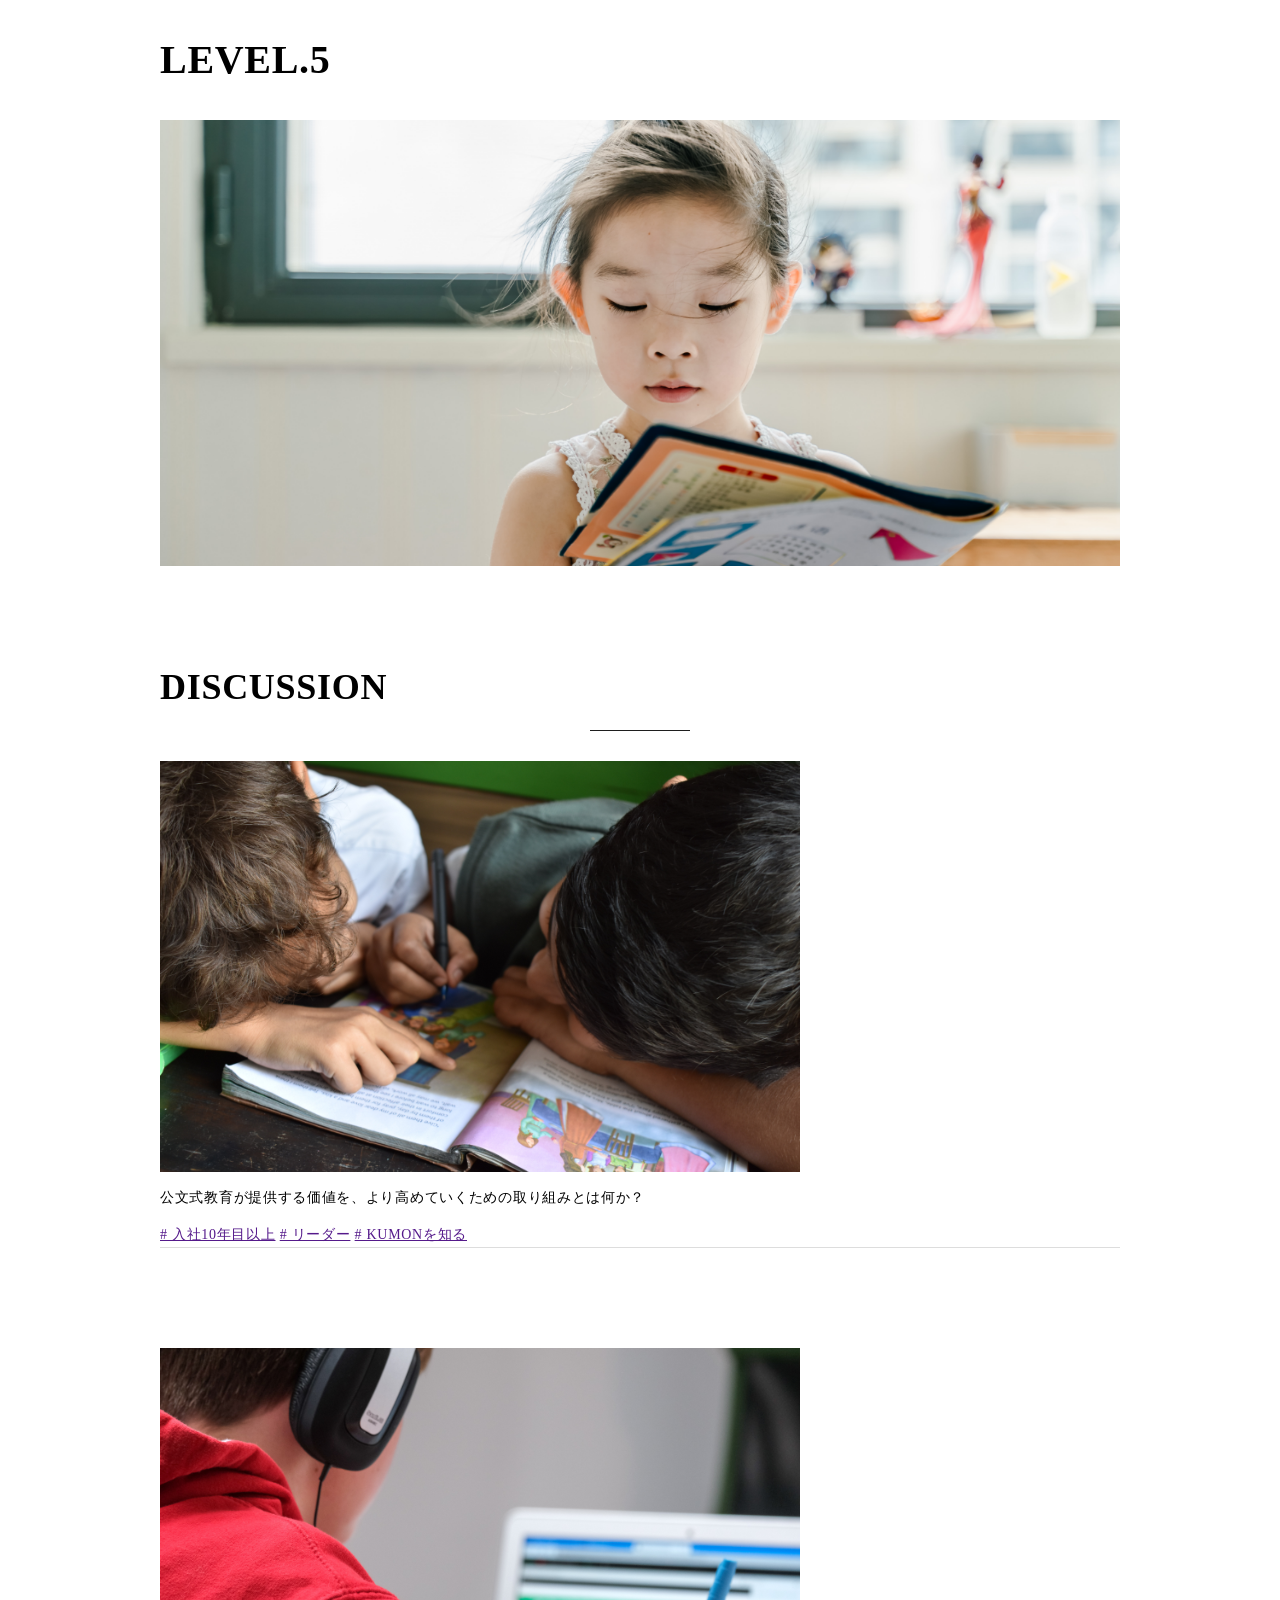
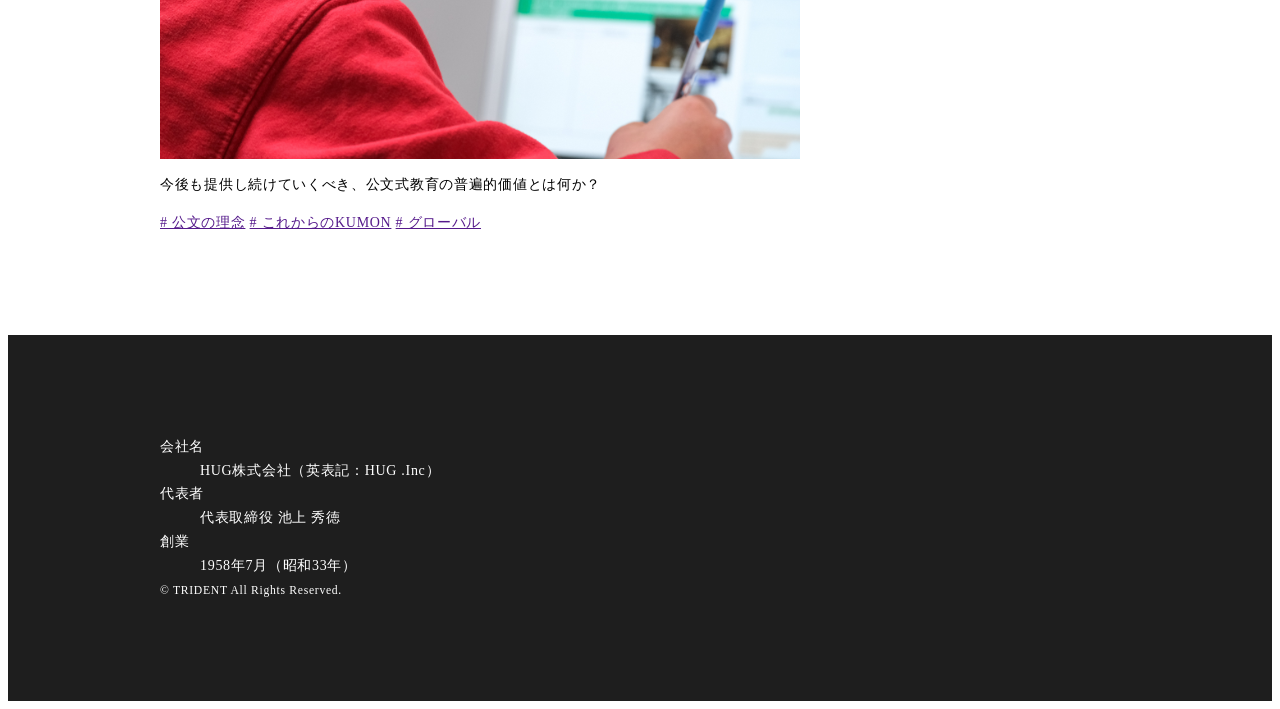
==== 01-practice/index.html @ ef0653b8 "最初のコミット" ====
<!DOCTYPE html>
<html lang="ja">

<head>
    <meta charset="UTF-8">
    <meta name="viewport" content="width=device-width, initial-scale=1.0">
    <title>LEVEL.5</title>
    <link rel="stylesheet" href="./style.css">
</head>

<body>
    <header>
        <div class="inner">
            <h1>LEVEL.5</h1>
            <img src="./images/bg_main.png" alt="">
        </div>

    </header>

    <main>
        <div class="inner">
            <section class="discussion">
                <h2>DISCUSSION</h2>
                <article class="first-class">
                    <img src="./images/pic_discussion01.png" alt="">
                    <p>公文式教育が提供する価値を、より高めていくための取り組みとは何か？</p>
                    <a href=""># 入社10年目以上</a>
                    <a href=""># リーダー</a>
                    <a href=""># KUMONを知る</a>
                </article>
                <article>
                    <img src="./images/pic_discussion02.png" alt="">
                    <p>今後も提供し続けていくべき、公文式教育の普遍的価値とは何か？</p>
                    <a href=""># 公文の理念</a>
                    <a href=""># これからのKUMON</a>
                    <a href=""># グローバル</a>
                </article>
            </section>
        </div>
    </main>

    <footer>
        <div class="info">
            <div class="inner">
                <dt>会社名</dt>
                <dd>HUG株式会社（英表記：HUG .Inc）</dd>
                <dt>代表者</dt>
                <dd>代表取締役 池上 秀徳</dd>
                <dt>創業</dt>
                <dd>1958年7月（昭和33年）</dd>
            </div>
        </div>

        <div class="inner">
            <small>© TRIDENT All Rights Reserved.</small>
        </div>
    </footer>

</body>

</html>
---- 01-practice/style.css ----
@charset "utf-8";

body {
    color: #000000;
    background-color: #FFFFFF;
    font-size: 14px;
    letter-spacing: 0.05em;
    line-height: 1.7;
    font-family: "Times New Roman", "YuMincho", "Hiragino Mincho ProN", "Yu Mincho", "MS PMincho", serif;
}

img {
    max-width: 100%;
    height: auto;
    vertical-align: middle;
}

.inner {
    width: 86%;
    max-width: 960px;
    margin-left: auto;
    margin-right: auto;
}

h1 {
    margin: 40px 0;
    line-height: 1;
    font-size: 40px;
    font-weight: bold;
}

h2 {
    font-size: 36px;
    line-height: 1.2;
}

h2::after {
    content: "";
    display: block;
    width: 100px;
    margin: 20px auto 0;
    border-top: 1px solid #1E1E1E;
}

header {
    margin-bottom: 100px;
}

article {
    margin-bottom: 100px;
}

article.first-class {
    border-bottom: 1px solid #DDDDDD;

}

footer {
    padding: 100px 0;
    color: #FFFFFF;
    background-color: #1E1E1E;
}


@media (width<640px) {}
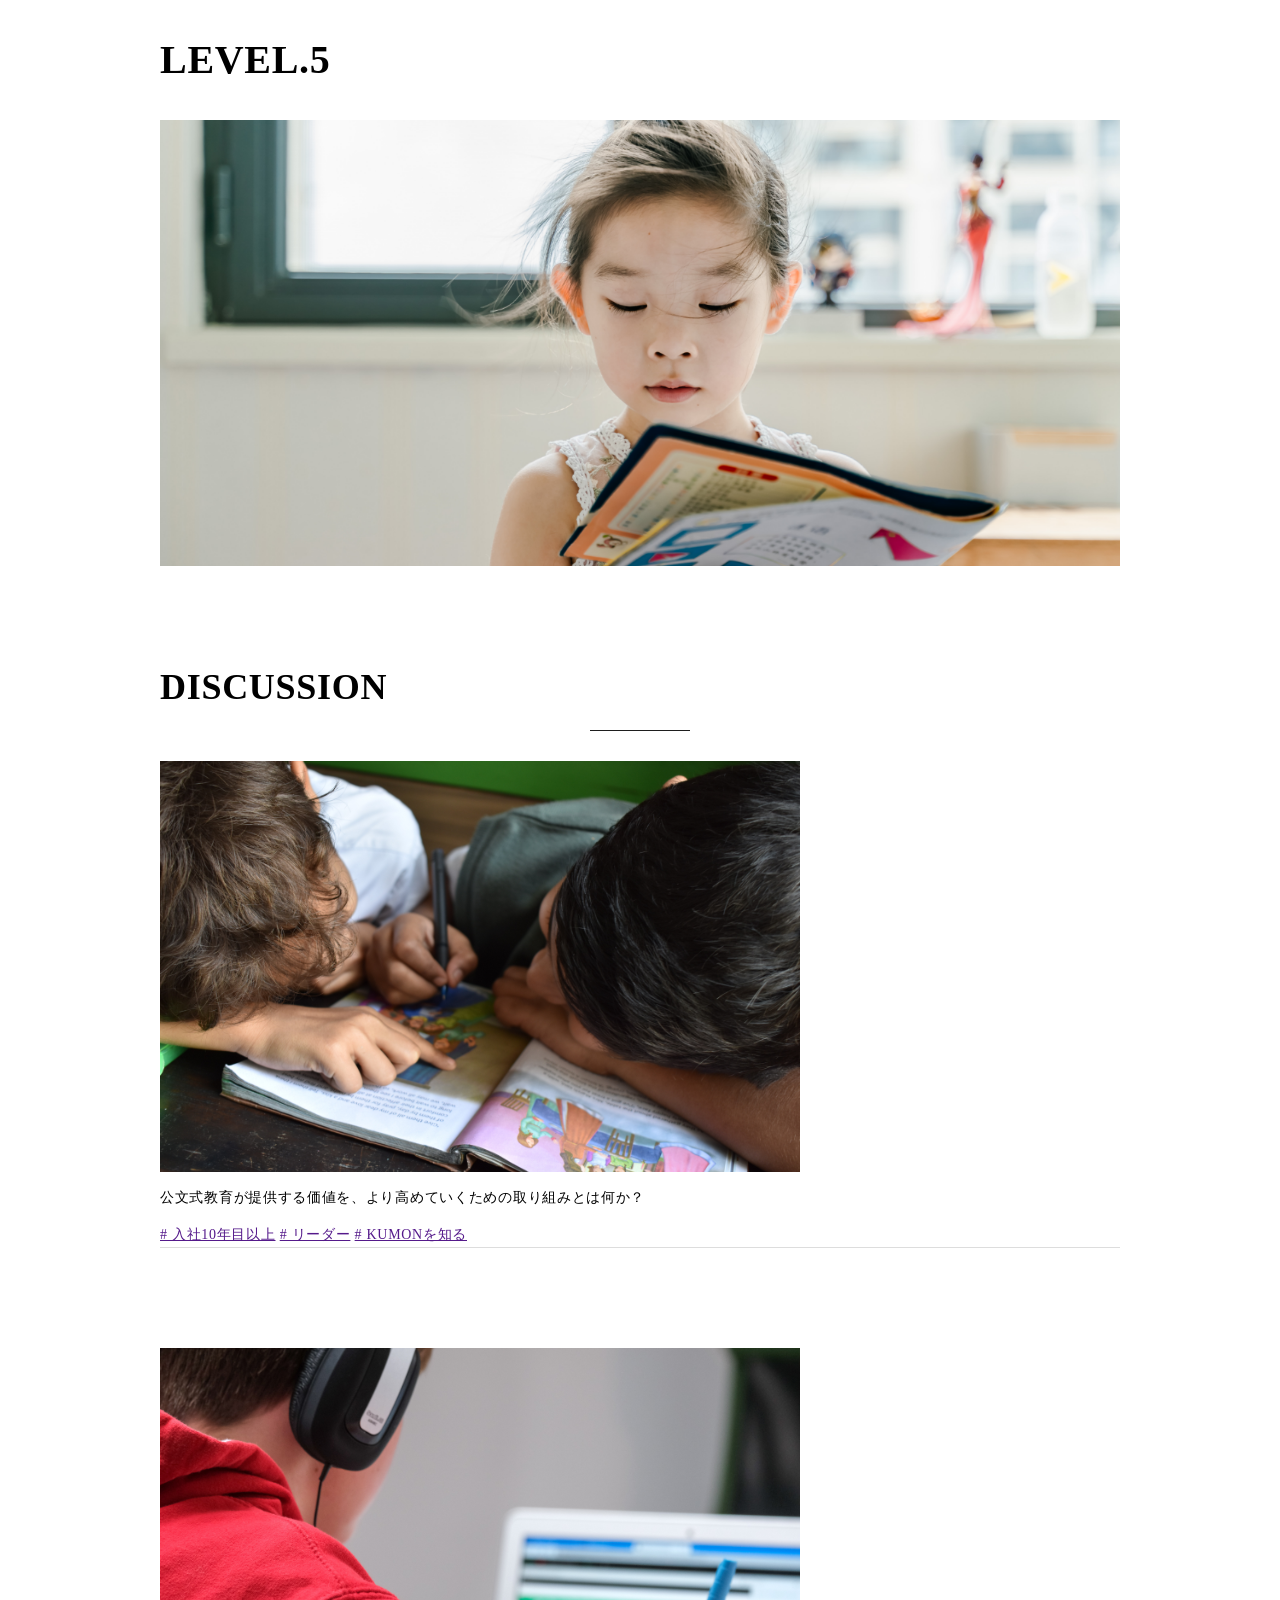
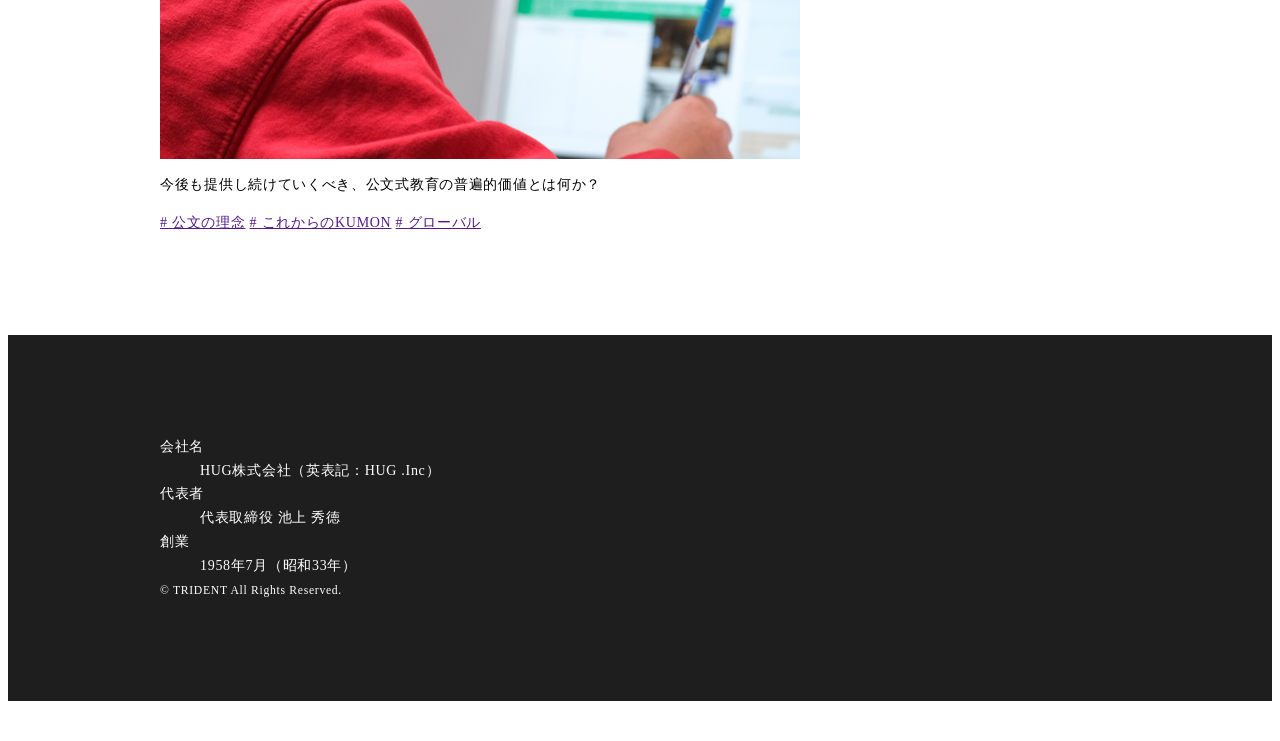
==== commit 4ed180e8: "h1を追加しました" ====
--- a/01-practice/index.html
+++ b/01-practice/index.html
@@ -56,6 +56,8 @@
         </div>
     </footer>
 
+    <h1></h1>
+
 </body>
 
 </html>
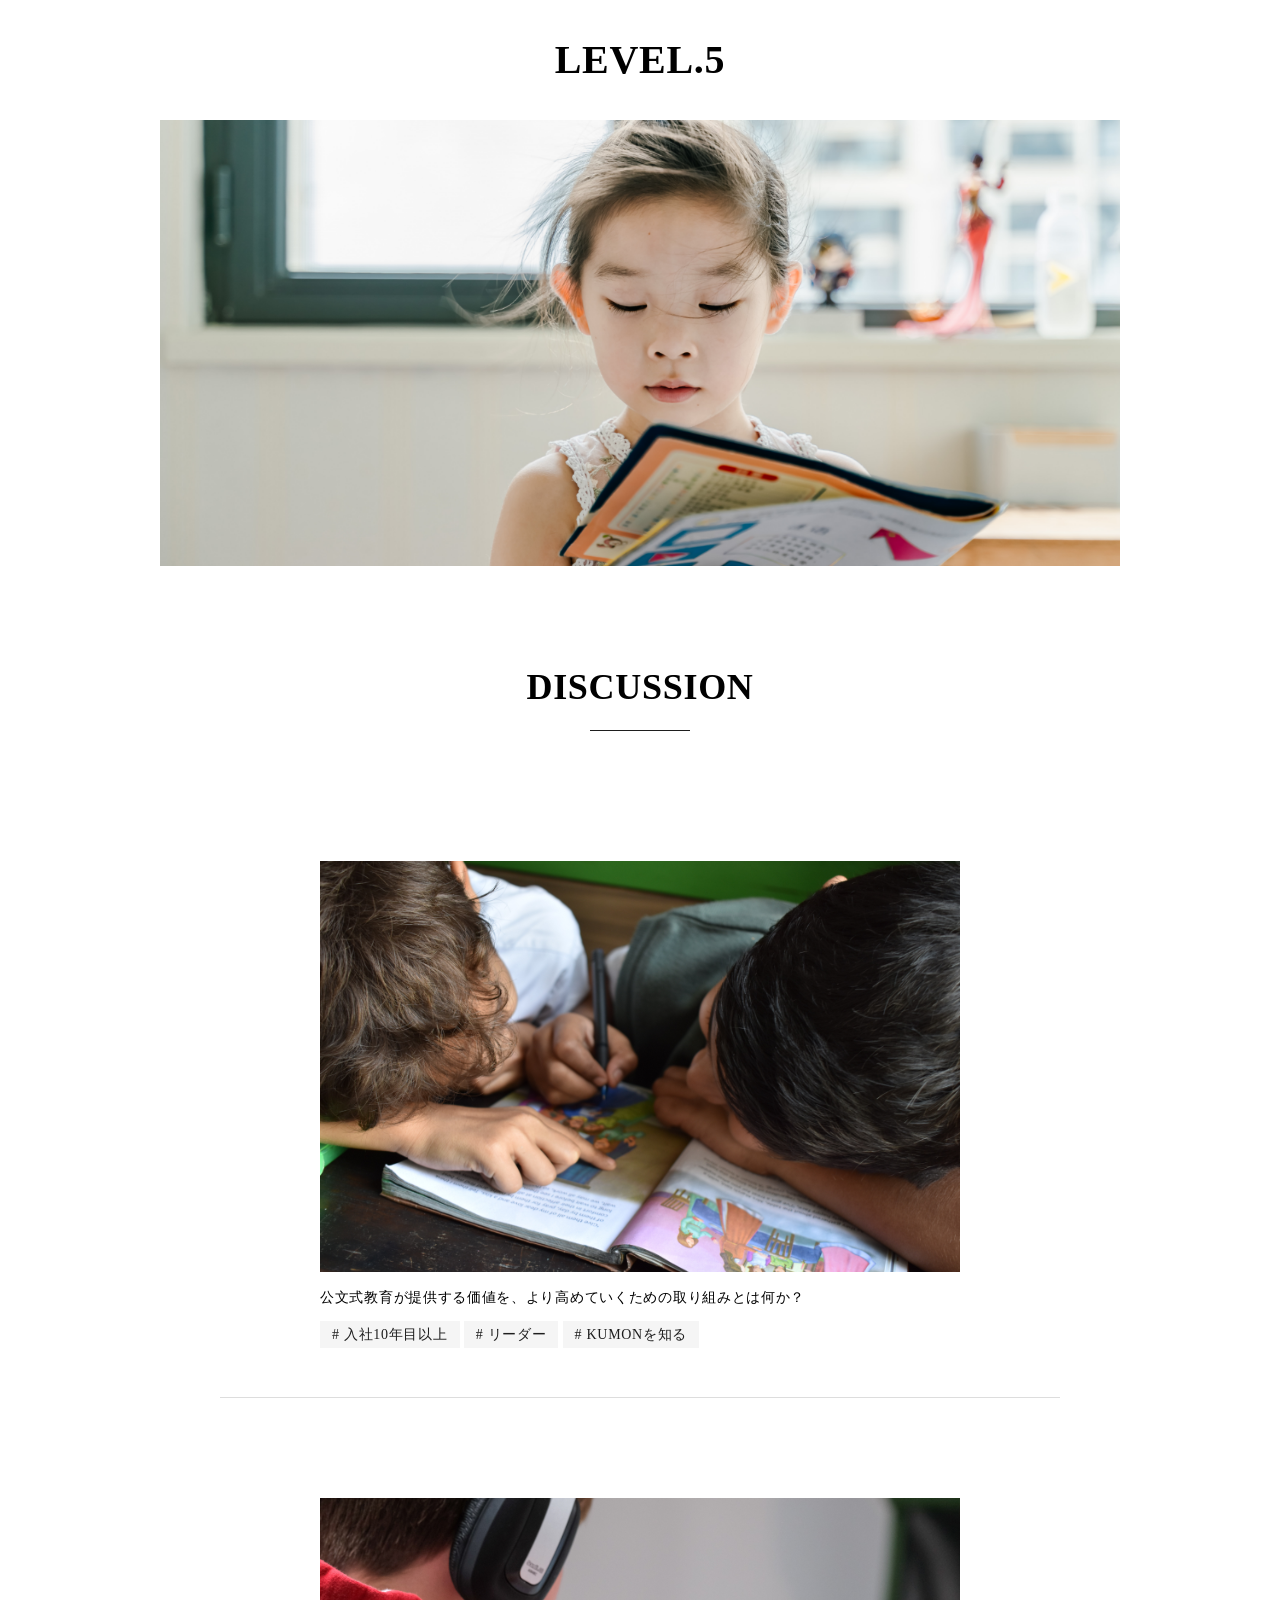
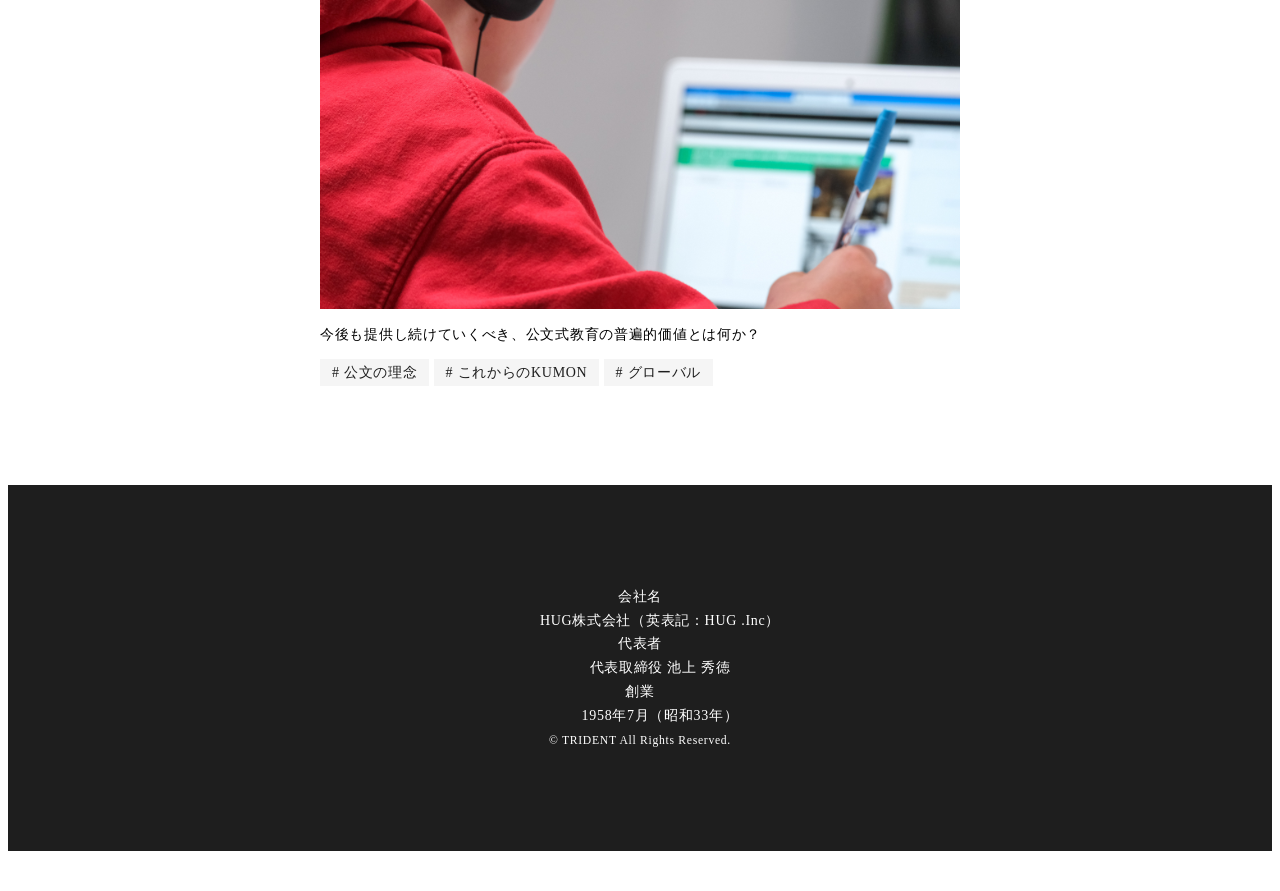
==== commit 1aea389c: "課題提出" ====
--- a/01-practice/index.html
+++ b/01-practice/index.html
@@ -21,20 +21,25 @@
         <div class="inner">
             <section class="discussion">
                 <h2>DISCUSSION</h2>
-                <article class="first-class">
-                    <img src="./images/pic_discussion01.png" alt="">
-                    <p>公文式教育が提供する価値を、より高めていくための取り組みとは何か？</p>
-                    <a href=""># 入社10年目以上</a>
-                    <a href=""># リーダー</a>
-                    <a href=""># KUMONを知る</a>
-                </article>
-                <article>
-                    <img src="./images/pic_discussion02.png" alt="">
-                    <p>今後も提供し続けていくべき、公文式教育の普遍的価値とは何か？</p>
-                    <a href=""># 公文の理念</a>
-                    <a href=""># これからのKUMON</a>
-                    <a href=""># グローバル</a>
-                </article>
+
+                <div class="posts">
+                    <article class="first-class">
+                        <img src="./images/pic_discussion01.png" alt="">
+                        <p>公文式教育が提供する価値を、より高めていくための取り組みとは何か？</p>
+                        <a href=""># 入社10年目以上</a>
+                        <a href=""># リーダー</a>
+                        <a href=""># KUMONを知る</a>
+                    </article>
+
+                    <article>
+                        <img src="./images/pic_discussion02.png" alt="">
+                        <p>今後も提供し続けていくべき、公文式教育の普遍的価値とは何か？</p>
+                        <a href=""># 公文の理念</a>
+                        <a href=""># これからのKUMON</a>
+                        <a href=""># グローバル</a>
+                    </article>
+                </div>
+
             </section>
         </div>
     </main>
--- a/01-practice/style.css
+++ b/01-practice/style.css
@@ -27,11 +27,13 @@
     line-height: 1;
     font-size: 40px;
     font-weight: bold;
+    text-align: center;
 }
 
 h2 {
     font-size: 36px;
     line-height: 1.2;
+    text-align: center;
 }
 
 h2::after {
@@ -42,23 +44,45 @@
     border-top: 1px solid #1E1E1E;
 }
 
+p {
+    text-align: left;
+}
+
+a {
+    padding: 6px 12px;
+    color: #1E1E1E;
+    background-color: #F5F5F5;
+    text-decoration: none;
+}
+
 header {
     margin-bottom: 100px;
 }
 
 article {
-    margin-bottom: 100px;
+    padding: 100px;
 }
 
 article.first-class {
     border-bottom: 1px solid #DDDDDD;
+    padding-bottom: 50px;
+}
 
+.first-class img {
+    position: relative;
+}
+
+.posts {
+    display: grid;
+    grid-template-columns: repeat(2 1fr);
+    justify-content: center;
 }
 
 footer {
     padding: 100px 0;
     color: #FFFFFF;
     background-color: #1E1E1E;
+    text-align: center;
 }
 
 
